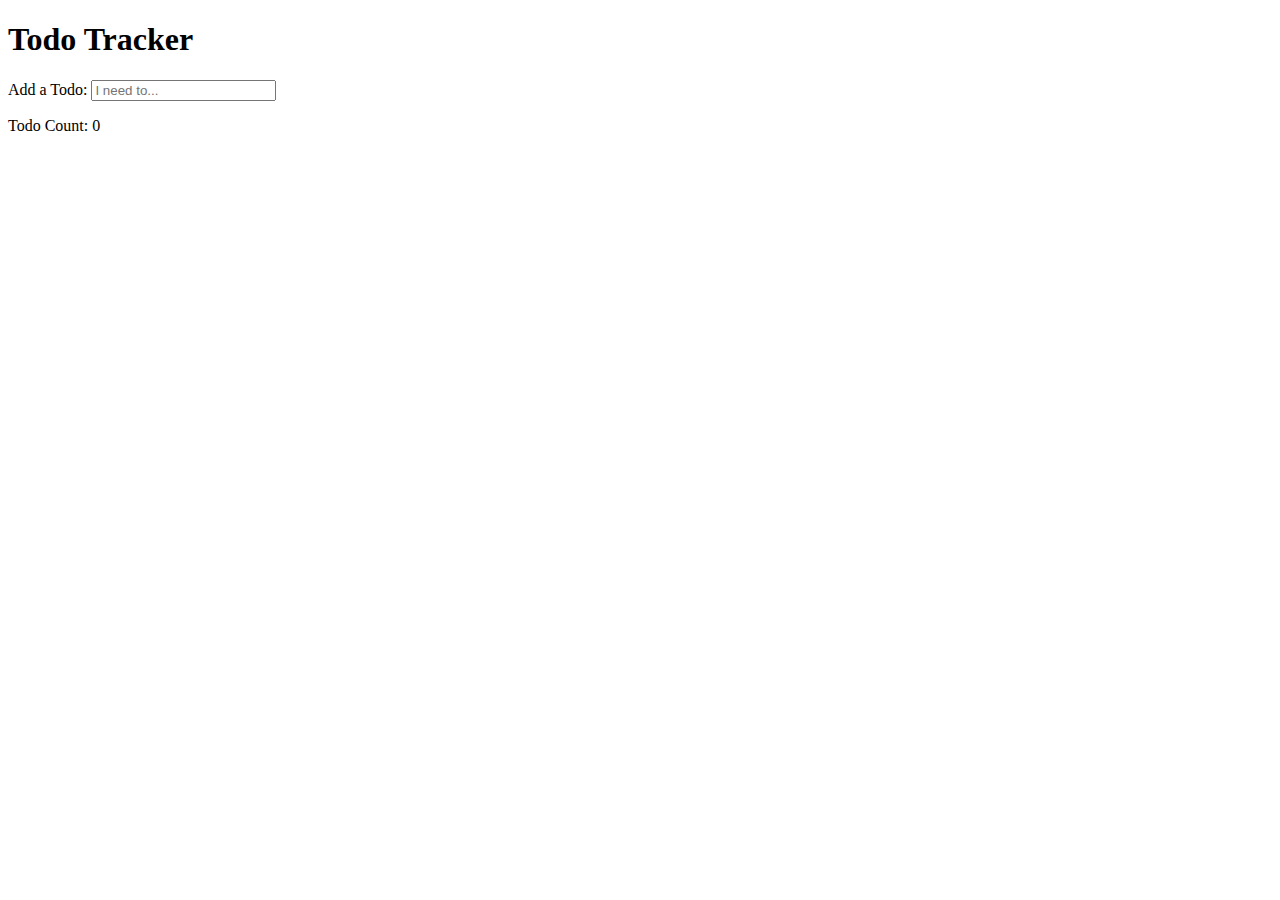
==== index.html @ a0dcc156 "initial" ====
<!DOCTYPE html>
<html lang="en">
  <head>
    <meta charset="UTF-8" />
    <meta name="viewport" content="width=device-width, initial-scale=1.0" />
    <meta http-equiv="X-UA-Compatible" content="ie=edge" />
    <link rel="stylesheet" href="./assets/css/style.css" />
    <title>Todo List</title>
  </head>
  <body>
    <div class="card">
      <h1>Todo Tracker</h1>
      <form id="todo-form" method="POST">
        <label for="todo-text">Add a Todo: </label>
        <input type="text" placeholder="I need to..." name="todo-text" id="todo-text" />
      </form>
      <p>Todo Count: <span id="todo-count">0</span></p>
      <ul id="todo-list"></ul>
  
  </div>
    <script src="./assets/js/script.js"></script>
  </body>
</html>
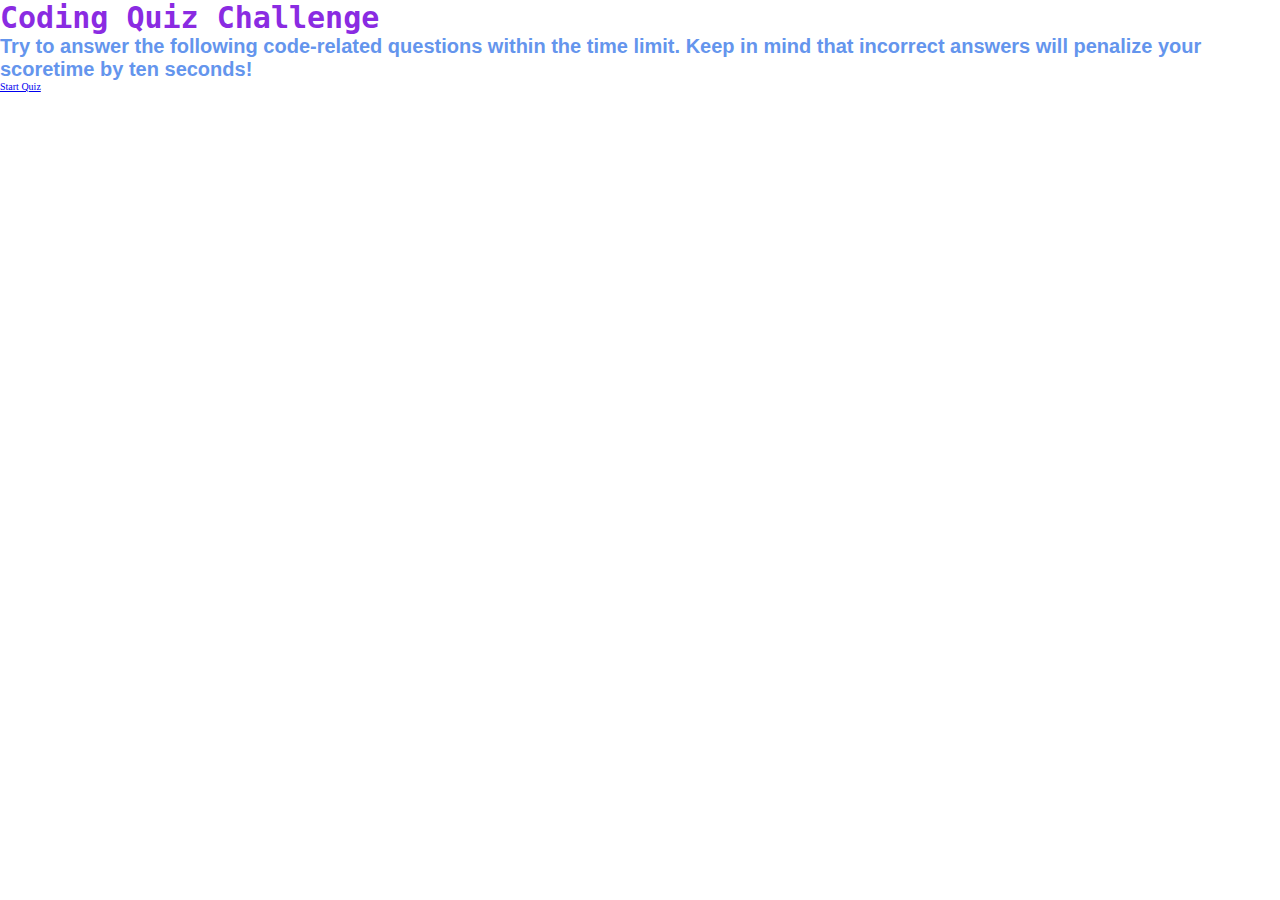
==== commit 1038665f: "update" ====
--- a/index.html
+++ b/index.html
@@ -1,23 +1,19 @@
 <!DOCTYPE html>
 <html lang="en">
-  <head>
-    <meta charset="UTF-8" />
-    <meta name="viewport" content="width=device-width, initial-scale=1.0" />
-    <meta http-equiv="X-UA-Compatible" content="ie=edge" />
-    <link rel="stylesheet" href="./assets/css/style.css" />
-    <title>Todo List</title>
-  </head>
-  <body>
-    <div class="card">
-      <h1>Todo Tracker</h1>
-      <form id="todo-form" method="POST">
-        <label for="todo-text">Add a Todo: </label>
-        <input type="text" placeholder="I need to..." name="todo-text" id="todo-text" />
-      </form>
-      <p>Todo Count: <span id="todo-count">0</span></p>
-      <ul id="todo-list"></ul>
-  
+<head>
+  <meta charset="UTF-8">
+  <meta http-equiv="X-UA-Compatible" content="IE=edge">
+  <meta name="viewport" content="width=device-width, initial-scale=1.0">
+  <title>Coding Quiz</title>
+  <link rel="stylesheet" href="style.css">
+</head>
+<body>
+  <div class="container">
+    <div id="home" class="flex-column flex-center">
+      <h1>Coding Quiz Challenge</h1>
+      <h3>Try to answer the following code-related questions within the time limit. Keep in mind that incorrect answers will penalize your scoretime by ten seconds!</h3>
+      <a href="/game.html" class="btn">Start Quiz</a>
+    </div>
   </div>
-    <script src="./assets/js/script.js"></script>
-  </body>
+</body>
 </html>
--- a/style.css
+++ b/style.css
@@ -0,0 +1,20 @@
+* {
+    box-sizing: border-box;
+    margin: auto;
+    padding: 0;
+    font-size: 10px;
+    font-family:Georgia, 'Times New Roman', Times, serif
+}
+
+h1 {
+    font-family: monospace;
+    color: blueviolet;
+    font-size: 30px;
+}
+
+h3 {
+    font-family:Verdana, Geneva, Tahoma, sans-serif;
+    color:cornflowerblue;
+    font-size: 20px;
+}
+
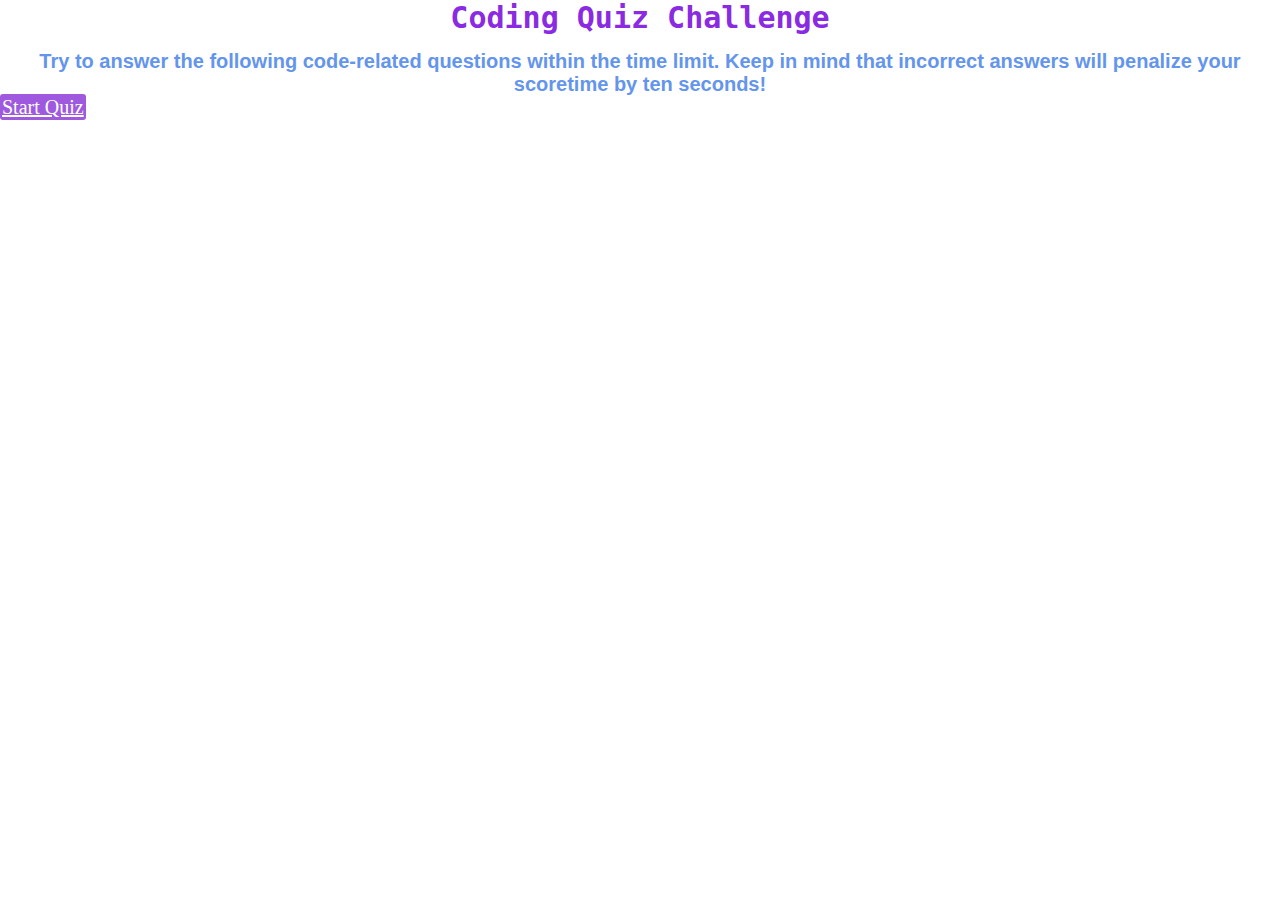
==== commit 22351a85: "update" ====
--- a/index.html
+++ b/index.html
@@ -9,9 +9,10 @@
 </head>
 <body>
   <div class="container">
-    <div id="home" class="flex-column flex-center">
+    <div id="start-quiz">
       <h1>Coding Quiz Challenge</h1>
       <h3>Try to answer the following code-related questions within the time limit. Keep in mind that incorrect answers will penalize your scoretime by ten seconds!</h3>
+      </div>
       <a href="/game.html" class="btn">Start Quiz</a>
     </div>
   </div>
--- a/style.css
+++ b/style.css
@@ -10,11 +10,39 @@
     font-family: monospace;
     color: blueviolet;
     font-size: 30px;
+    text-align: center;
+    margin-bottom: 15px ;
 }
 
 h3 {
     font-family:Verdana, Geneva, Tahoma, sans-serif;
     color:cornflowerblue;
     font-size: 20px;
+    text-align: center;
 }
 
+.btn {
+justify-content: center;
+font-size: 20px;
+color: white;
+padding: 2px;
+width: 10px;
+margin-bottom: 1px;
+text-align: center;
+background-color: rgb(158, 89, 223);
+border-radius: 3px;
+}
+
+.btn:hover {
+    cursor: crosshair;
+    box-shadow: chartreuse;
+    transition: transform 150ms;
+    transform: matrix(12);
+}
+
+.btn[disabled]:hover {
+    cursor: not-allowed;
+    box-shadow: none;
+    transform: none;
+
+}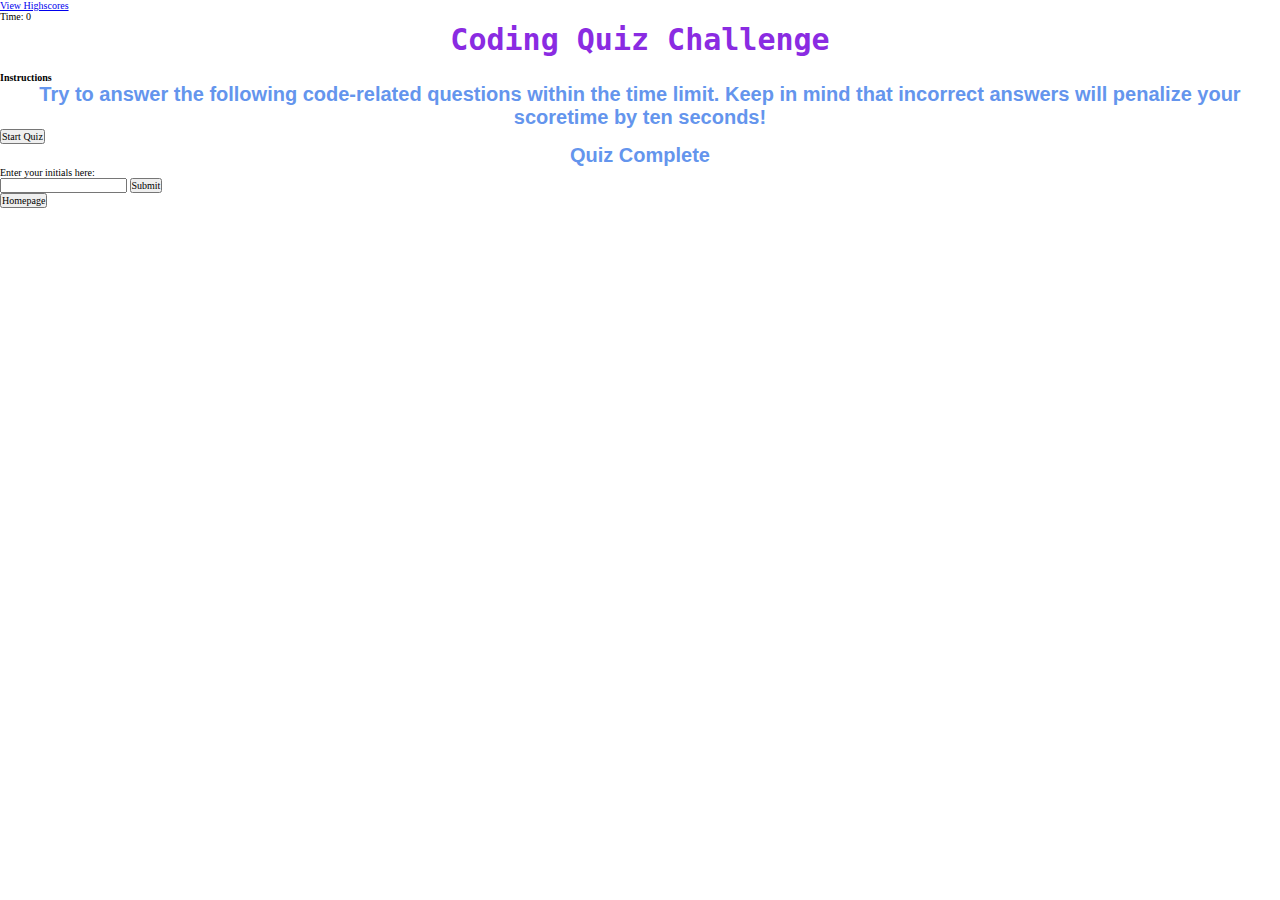
==== commit 0bf3b06c: "update" ====
--- a/index.html
+++ b/index.html
@@ -8,13 +8,42 @@
   <link rel="stylesheet" href="style.css">
 </head>
 <body>
-  <div class="container">
-    <div id="start-quiz">
+  <header>
+    <div id="viewHighScores"><a href="#">View Highscores</a></div>
+    <div id="timeR">Time: 0</div>
+  </header>
+
+  <main>
+    <section id="Instructions">
       <h1>Coding Quiz Challenge</h1>
+      <h2>Instructions</h2>
       <h3>Try to answer the following code-related questions within the time limit. Keep in mind that incorrect answers will penalize your scoretime by ten seconds!</h3>
-      </div>
-      <a href="/game.html" class="btn">Start Quiz</a>
-    </div>
-  </div>
+      <button id="startBtn">Start Quiz</button>
+    </section>
+
+    <section id="questions"></section>
+
+    <section id="results">
+      <h3>Quiz Complete</h3>
+      <p id="score"></p>
+    </section>
+    
+    <section>
+      <p class="initialsPrompt">Enter your initials here:</p>
+        <input id="initials2" class="initials" type="text"> 
+        <button id="button2" class="submitBtn">Submit</button>
+    </section>
+
+    <div id="correct"></div>
+
+    <section id="highScores">
+      <h3 class="Highscores"></h3>
+        <ul id="stats">
+        </ul>
+        <button class="homeBtn">Homepage</button>
+    </section>
+
+  </main>
+  <script src="yes.js"></script>
 </body>
 </html>
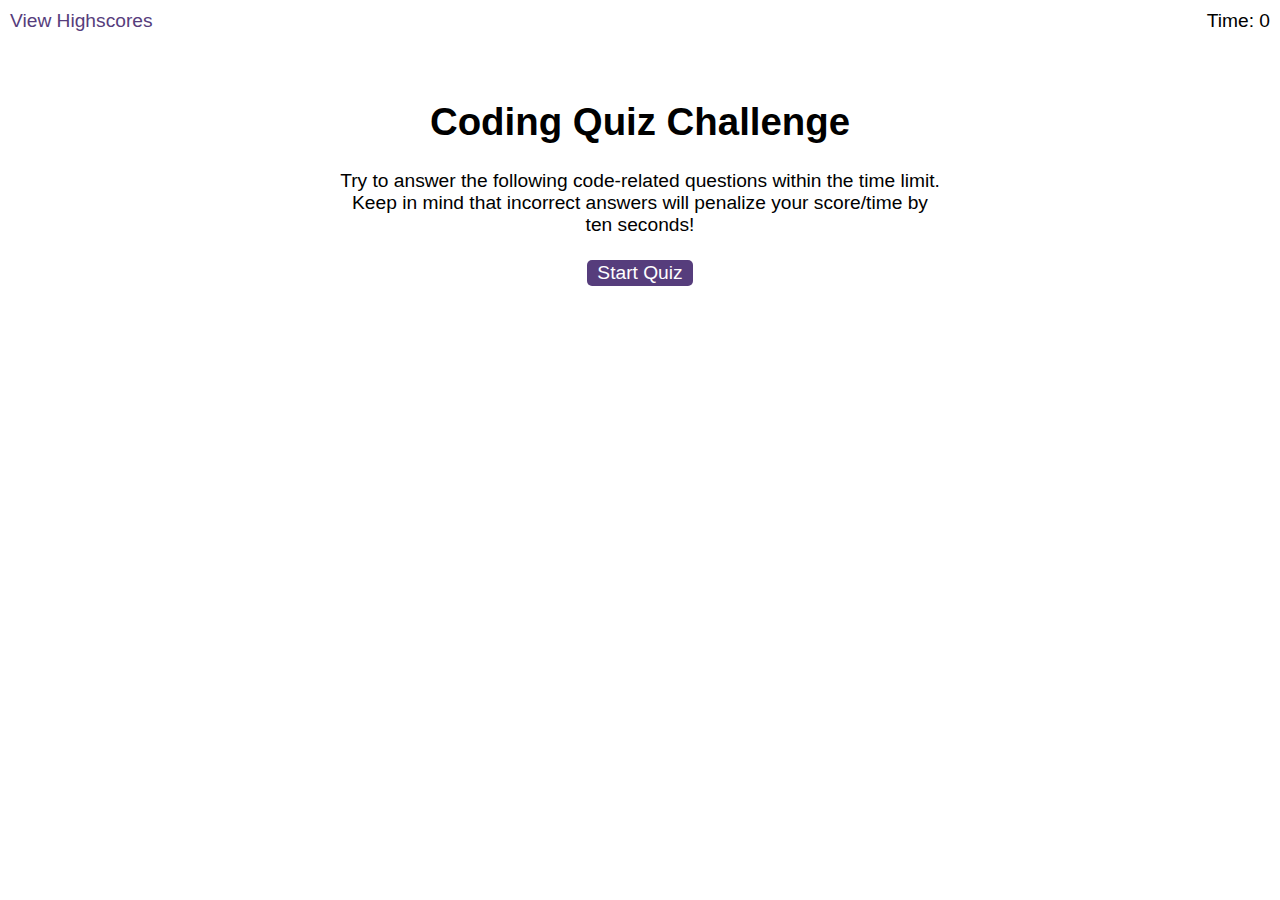
==== commit b2e779fe: "update" ====
--- a/index.html
+++ b/index.html
@@ -1,49 +1,48 @@
 <!DOCTYPE html>
 <html lang="en">
-<head>
-  <meta charset="UTF-8">
-  <meta http-equiv="X-UA-Compatible" content="IE=edge">
-  <meta name="viewport" content="width=device-width, initial-scale=1.0">
-  <title>Coding Quiz</title>
-  <link rel="stylesheet" href="style.css">
-</head>
-<body>
-  <header>
-    <div id="viewHighScores"><a href="#">View Highscores</a></div>
-    <div id="timeR">Time: 0</div>
-  </header>
+  <head>
+    <meta charset="UTF-8" />
+    <meta name="viewport" content="width=device-width, initial-scale=1.0" />
+    <meta http-equiv="X-UA-Compatible" content="ie=edge" />
+    <title>Coding Quiz</title>
 
-  <main>
-    <section id="Instructions">
-      <h1>Coding Quiz Challenge</h1>
-      <h2>Instructions</h2>
-      <h3>Try to answer the following code-related questions within the time limit. Keep in mind that incorrect answers will penalize your scoretime by ten seconds!</h3>
-      <button id="startBtn">Start Quiz</button>
-    </section>
+    <link rel="stylesheet" href="style.css"/>
+  </head>
 
-    <section id="questions"></section>
+  <body>
+    <div class="scores"><a href="highscores.html">View Highscores</a></div>
 
-    <section id="results">
-      <h3>Quiz Complete</h3>
-      <p id="score"></p>
-    </section>
-    
-    <section>
-      <p class="initialsPrompt">Enter your initials here:</p>
-        <input id="initials2" class="initials" type="text"> 
-        <button id="button2" class="submitBtn">Submit</button>
-    </section>
+    <div class="timer">Time: <span id="time">0</span></div>
 
-    <div id="correct"></div>
+    <div class="wrapper">
+      <div id="start-screen" class="start">
+        <h1>Coding Quiz Challenge</h1>
+        <p>
+          Try to answer the following code-related questions within the time
+          limit. Keep in mind that incorrect answers will penalize your
+          score/time by ten seconds!
+        </p>
+        <button id="start">Start Quiz</button>
+      </div>
 
-    <section id="highScores">
-      <h3 class="Highscores"></h3>
-        <ul id="stats">
-        </ul>
-        <button class="homeBtn">Homepage</button>
-    </section>
+      <div id="questions" class="hide">
+        <h2 id="question-title"></h2>
+        <div id="choices" class="choices"></div>
+      </div>
 
-  </main>
-  <script src="yes.js"></script>
-</body>
-</html>
+      <div id="end-screen" class="hide">
+        <h2>All done!</h2>
+        <p>Your final score is <span id="final-score"></span>.</p>
+        <p>
+          Enter initials: <input type="text" id="initials" max="3" />
+          <button id="submit">Submit</button>
+        </p>
+      </div>
+
+      <div id="feedback" class="feedback hide"></div>
+    </div>
+
+    <script src="demo.js"></script>
+    <script src="questions.js"></script>
+  </body>
+</html>--- a/style.css
+++ b/style.css
@@ -1,48 +1,88 @@
-* {
-    box-sizing: border-box;
-    margin: auto;
-    padding: 0;
-    font-size: 10px;
-    font-family:Georgia, 'Times New Roman', Times, serif
-}
-
-h1 {
-    font-family: monospace;
-    color: blueviolet;
-    font-size: 30px;
+body {
+    font-family: Arial;
+    font-size: 120%;
+  }
+  
+  a {
+    color: #563d7c;
+    text-decoration: none;
+    transition: color 0.1s;
+  }
+  
+  a:hover {
+    color: #8570a5;
+  }
+  
+  button {
+    display: inline-block;
+    margin: 5px;
+    cursor: pointer;
+    font-size: 100%;
+    background-color: #563d7c;
+    border-radius: 5px;
+    padding: 2px 10px;
+    color: white;
+    border: 0;
+    transition: background-color 0.1s;
+  }
+  
+  button:hover {
+    background-color: #8570a5;
+  }
+  
+  .choices button {
+    display: block;
+  }
+  
+  input[type="text"] {
+    font-size: 100%;
+  }
+  
+  ol {
+    padding-left: 0px;
+    max-height: 400px;
+    overflow: auto;
+  }
+  
+  li {
+    padding: 5px;
+    list-style: decimal inside none;
+  }
+  
+  li:nth-child(odd) {
+    background-color: #f3edfc;
+  }
+  
+  .wrapper {
+    margin: 100px auto 0 auto;
+    max-width: 600px;
+  }
+  
+  .hide {
+    display: none;
+  }
+  
+  .start {
     text-align: center;
-    margin-bottom: 15px ;
-}
-
-h3 {
-    font-family:Verdana, Geneva, Tahoma, sans-serif;
-    color:cornflowerblue;
-    font-size: 20px;
-    text-align: center;
-}
-
-.btn {
-justify-content: center;
-font-size: 20px;
-color: white;
-padding: 2px;
-width: 10px;
-margin-bottom: 1px;
-text-align: center;
-background-color: rgb(158, 89, 223);
-border-radius: 3px;
-}
-
-.btn:hover {
-    cursor: crosshair;
-    box-shadow: chartreuse;
-    transition: transform 150ms;
-    transform: matrix(12);
-}
-
-.btn[disabled]:hover {
-    cursor: not-allowed;
-    box-shadow: none;
-    transform: none;
-
-}+  }
+  
+  .scores {
+    position: absolute;
+    top: 10px;
+    left: 10px;
+  }
+  
+  .feedback {
+    font-style: italic;
+    font-size: 120%;
+    margin-top: 20px;
+    padding-top: 10px;
+    color: gray;
+    border-top: 2px solid #ccc;
+  }
+  
+  .timer {
+    position: absolute;
+    top: 10px;
+    right: 10px;
+  }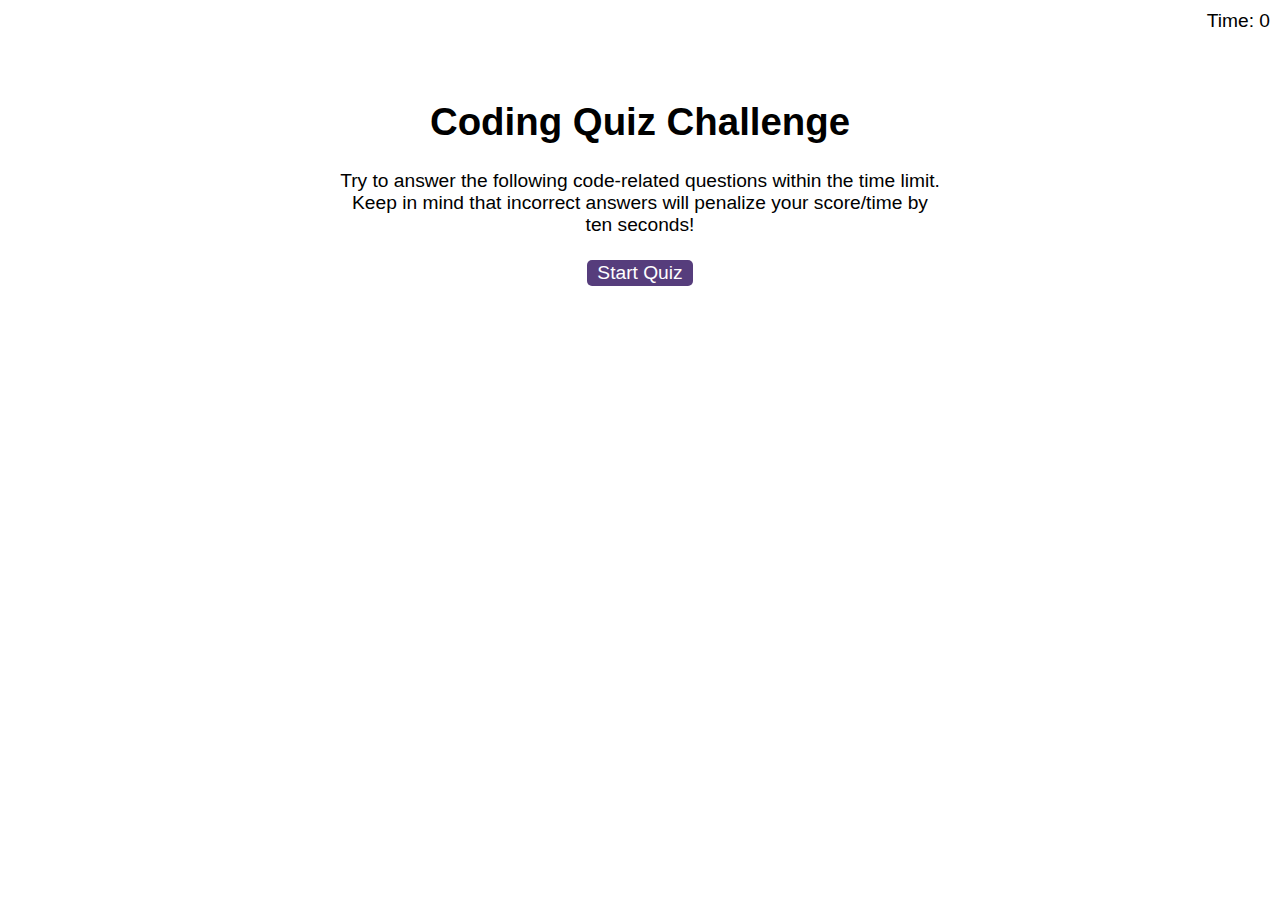
==== commit e604c938: "update" ====
--- a/index.html
+++ b/index.html
@@ -10,8 +10,6 @@
   </head>
 
   <body>
-    <div class="scores"><a href="highscores.html">View Highscores</a></div>
-
     <div class="timer">Time: <span id="time">0</span></div>
 
     <div class="wrapper">
@@ -42,7 +40,7 @@
       <div id="feedback" class="feedback hide"></div>
     </div>
 
-    <script src="demo.js"></script>
     <script src="questions.js"></script>
+    <script src="logic.js"></script>
   </body>
 </html>